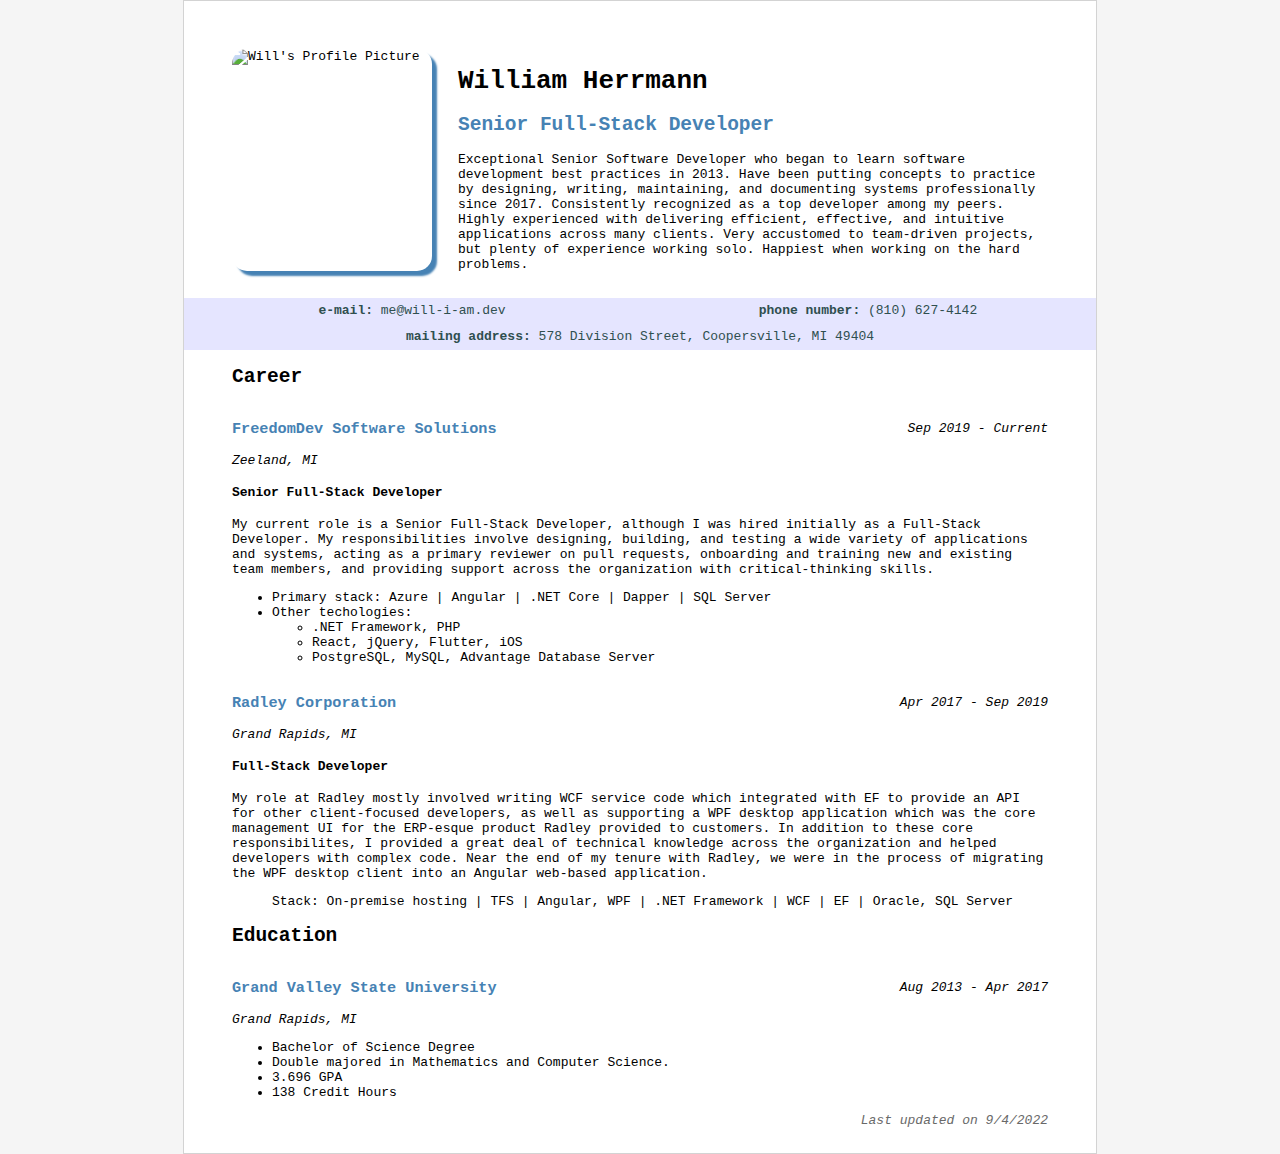
==== about-william-herrmann.html @ 9b836156 "add missing files" ====
<!DOCTYPE html>
<html lang="en">

<head>
    <title>About Me</title>
    <meta charset="utf-8" />
    <meta name="viewport" content="width=device-width" />
    <link rel="apple-touch-icon" sizes="180x180" href="/content/apple-touch-icon.png">
    <link rel="icon" type="image/png" sizes="32x32" href="/content/favicon-32x32.png">
    <link rel="icon" type="image/png" sizes="16x16" href="/content/favicon-16x16.png">
    <link rel="manifest" href="/content/site.webmanifest">

    <link href="/css/about-william-herrmann.css?v=1" rel="stylesheet" />  
</head>

<body>
    <div class="resume">
        <header>
            <img alt="Will's Profile Picture" width="200" height="222"
                src="https://will-i-am.dev/content/headshot-modified.png" />

            <article>
                <h1 class="title">William Herrmann</h1>
                <h2 class="subtitle">Senior Full-Stack Developer</h2>
                <p>
                    Exceptional Senior Software Developer who began to learn software development best practices in 2013.
                    Have been putting concepts to practice by designing, writing, maintaining, and documenting systems professionally since 2017.
                    Consistently recognized as a top developer among my peers.
                    Highly experienced with delivering efficient, effective, and intuitive applications across many
                    clients.
                    Very accustomed to team-driven projects, but plenty of experience working solo.
                    Happiest when working on the hard problems.
                </p>
            </article>
        </header>

        <section class="contact-info">
            <div class="row">
                <div>
                    <b>e-mail:</b>
                    <a href="mailto:me@will-i-am.dev">me@will-i-am.dev</a>
                </div>
                <div>
                    <b>phone number:</b>
                    <a href="tel:18106274142">(810) 627-4142</a>
                </div>
            </div>
            <div>
                <b>mailing address:</b>
                <a
                    href="https://www.google.com/maps/place/578+Division+St,+Coopersville,+MI+49404/@43.0684153,-85.9428432,17z/data=!3m1!4b1!4m5!3m4!1s0x88199f8352a7291f:0x7b782a65adceef9b!8m2!3d43.0684114!4d-85.9406545">
                    578 Division Street, Coopersville, MI 49404
                </a>
            </div>
        </section>

        <section>
            <h2>Career</h2>

            <section>
                <div class="justify-between">
                    <h3 class="subtitle">FreedomDev Software Solutions</h3>
                    <i class="date">Sep 2019 - Current</i>
                </div>

                <address>
                    Zeeland, MI
                </address>

                <h4>Senior Full-Stack Developer</h4>

                <p>
                    My current role is a Senior Full-Stack Developer, although I was hired initially as a Full-Stack
                    Developer.
                    My responsibilities involve designing, building, and testing a wide variety of applications and
                    systems,
                    acting as a primary reviewer on pull requests, onboarding and training new and existing team
                    members, and
                    providing support across the organization with critical-thinking skills.
                </p>

                <ul>
                    <li>Primary stack: Azure | Angular | .NET Core | Dapper | SQL Server</li>
                    <li>
                        Other techologies:
                        <ul>
                            <li>.NET Framework, PHP</li>
                            <li>React, jQuery, Flutter, iOS</li>
                            <li>PostgreSQL, MySQL, Advantage Database Server</li>
                        </ul>
                    </li>
                </ul>
            </section>

            <section>
                <div class="justify-between">
                    <h3 class="subtitle">Radley Corporation</h3>
                    <i class="date">Apr 2017 - Sep 2019</i>
                </div>

                <address>
                    Grand Rapids, MI
                </address>

                <h4>Full-Stack Developer</h4>

                <p>
                    My role at Radley mostly involved writing WCF service code which integrated with EF to provide an
                    API
                    for other client-focused developers, as well as supporting a WPF desktop application which was the
                    core
                    management UI for the ERP-esque product Radley provided to customers. In addition to these core
                    responsibilites,
                    I provided a great deal of technical knowledge across the organization and helped developers with
                    complex
                    code. Near the end of my tenure with Radley, we were in the process of migrating the WPF desktop
                    client
                    into an Angular web-based application.
                </p>

                <ul>
                    Stack: On-premise hosting | TFS | Angular, WPF | .NET Framework | WCF | EF | Oracle, SQL Server
                </ul>
            </section>
        </section>

        <section>
            <h2>Education</h2>

            <section>
                <div class="justify-between">
                    <h3 class="subtitle">Grand Valley State University</h3>
                    <i class="date">Aug 2013 - Apr 2017</i>
                </div>

                <address>
                    Grand Rapids, MI
                </address>

                <ul>
                    <li>Bachelor of Science Degree</li>
                    <li>Double majored in Mathematics and Computer Science.</li>
                    <li>3.696 GPA</li>
                    <li>138 Credit Hours</li>
                </ul>
            </section>
        </section>

        <footer>
            <i>Last updated on 9/4/2022</i>
        </footer>
    </div>
</body>

</html>
---- css/about-william-herrmann.css ----
@import '_variables.css';
@import '_styles.css';

body {
    background-color: #f5f5f5;
    display: flex;
    justify-content: center;
}

.resume {
    width: min(100%, 8.5in);
    min-height: 11in;
    padding: .5in;
    background-color: white;
    border: 1px solid lightgray;
}

/* header */
header {
    display: flex;
    gap: 2rem;
}

@media screen and (max-width: 700px) {
    header {
        flex-wrap: wrap-reverse;
    }
}

header img {
    border-radius: 15px;
    box-shadow: 5px 5px 2px var(--primary-color);
}

.subtitle {
    color: var(--primary-color);
}

/* contact-info */
.contact-info {
    margin: 1rem -.5in;
    line-height: 2rem;
    background-color: var(--accent-color);
}

.contact-info div {
    text-align: center;
}

.contact-info b {
    color: var(--accent-contrast);
}

.contact-info a {
    color: var(--accent-contrast);
    text-decoration: none;
}

/* utilities */
.row {
    display: flex;
    flex-wrap: wrap;
}

.row>* {
    flex: 1;
}

.justify-between {
    display: flex;
    justify-content: space-between;
    align-items: center;
}

footer {
    display: flex;
    justify-content: end;
    color: dimgray;
}
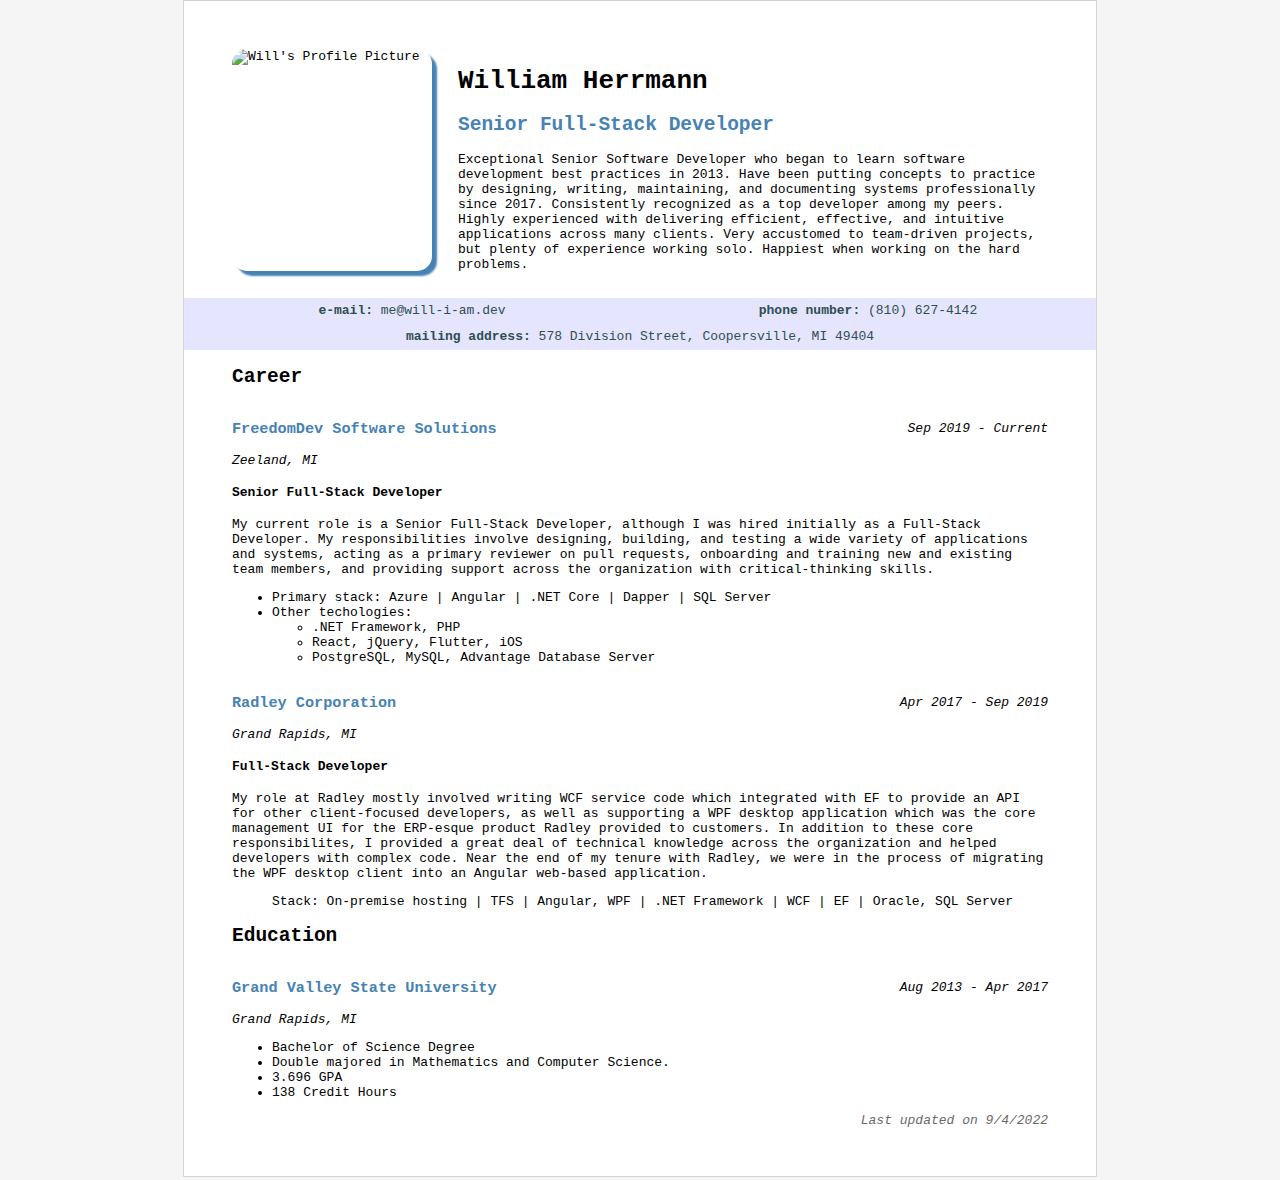
==== commit fb06daf5: "cachebust" ====
--- a/about-william-herrmann.html
+++ b/about-william-herrmann.html
@@ -10,7 +10,7 @@
     <link rel="icon" type="image/png" sizes="16x16" href="/content/favicon-16x16.png">
     <link rel="manifest" href="/content/site.webmanifest">
 
-    <link href="/css/about-william-herrmann.css?v=1" rel="stylesheet" />  
+    <link href="/css/about-william-herrmann.css?v=2" rel="stylesheet" />  
 </head>
 
 <body>
--- a/css/about-william-herrmann.css
+++ b/css/about-william-herrmann.css
@@ -1,5 +1,5 @@
-@import '_variables.css';
-@import '_styles.css';
+@import '/css/_variables.css?v=2';
+@import '/css/_styles.css?v=2';
 
 body {
     background-color: #f5f5f5;
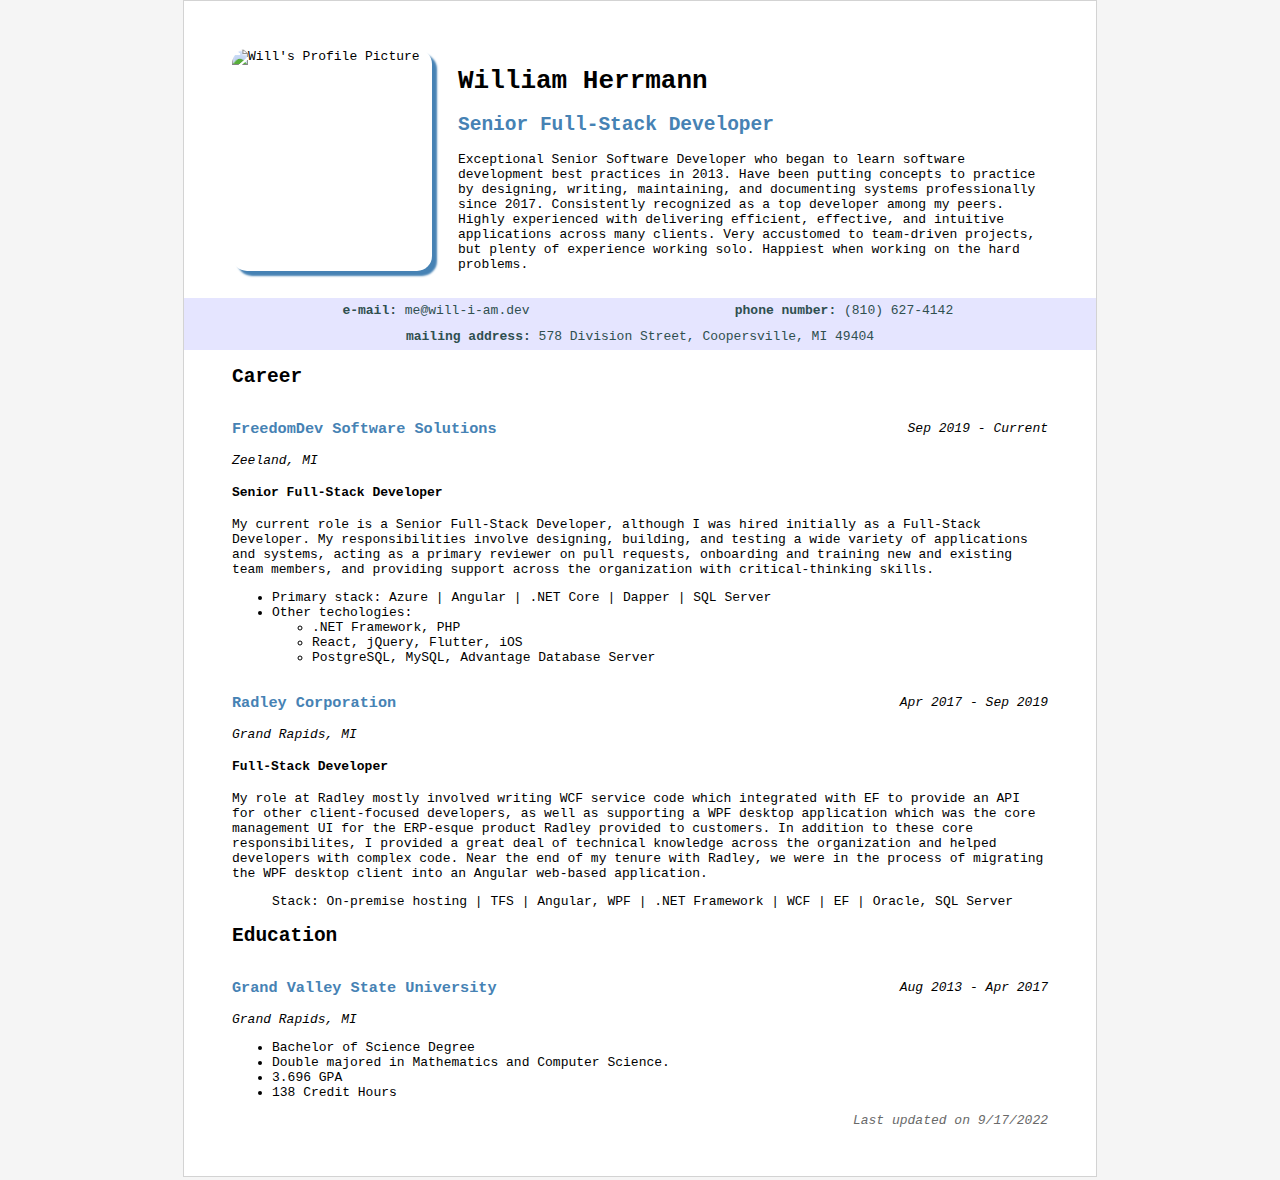
==== commit 47561401: "clean up some layout" ====
--- a/about-william-herrmann.html
+++ b/about-william-herrmann.html
@@ -10,7 +10,7 @@
     <link rel="icon" type="image/png" sizes="16x16" href="/content/favicon-16x16.png">
     <link rel="manifest" href="/content/site.webmanifest">
 
-    <link href="/css/about-william-herrmann.css?v=2" rel="stylesheet" />  
+    <link href="/css/about-william-herrmann.css?v=2" rel="stylesheet" />
 </head>
 
 <body>
@@ -23,8 +23,10 @@
                 <h1 class="title">William Herrmann</h1>
                 <h2 class="subtitle">Senior Full-Stack Developer</h2>
                 <p>
-                    Exceptional Senior Software Developer who began to learn software development best practices in 2013.
-                    Have been putting concepts to practice by designing, writing, maintaining, and documenting systems professionally since 2017.
+                    Exceptional Senior Software Developer who began to learn software development best practices in
+                    2013.
+                    Have been putting concepts to practice by designing, writing, maintaining, and documenting systems
+                    professionally since 2017.
                     Consistently recognized as a top developer among my peers.
                     Highly experienced with delivering efficient, effective, and intuitive applications across many
                     clients.
@@ -38,11 +40,11 @@
             <div class="row">
                 <div>
                     <b>e-mail:</b>
-                    <a href="mailto:me@will-i-am.dev">me@will-i-am.dev</a>
+                    <a class="no-wrap" href="mailto:me@will-i-am.dev">me@will-i-am.dev</a>
                 </div>
                 <div>
                     <b>phone number:</b>
-                    <a href="tel:18106274142">(810) 627-4142</a>
+                    <a class="no-wrap" href="tel:18106274142">(810) 627-4142</a>
                 </div>
             </div>
             <div>
@@ -147,7 +149,7 @@
         </section>
 
         <footer>
-            <i>Last updated on 9/4/2022</i>
+            <i>Last updated on 9/17/2022</i>
         </footer>
     </div>
 </body>
--- a/css/about-william-herrmann.css
+++ b/css/about-william-herrmann.css
@@ -39,6 +39,7 @@
 /* contact-info */
 .contact-info {
     margin: 1rem -.5in;
+    padding: 0 .5in;
     line-height: 2rem;
     background-color: var(--accent-color);
 }
@@ -56,15 +57,17 @@
     text-decoration: none;
 }
 
-/* utilities */
-.row {
+.contact-info .row {
     display: flex;
     flex-wrap: wrap;
+    white-space: nowrap;
 }
 
-.row>* {
+.contact-info .row>* {
     flex: 1;
+    padding: 0 10px;
 }
+
 
 .justify-between {
     display: flex;
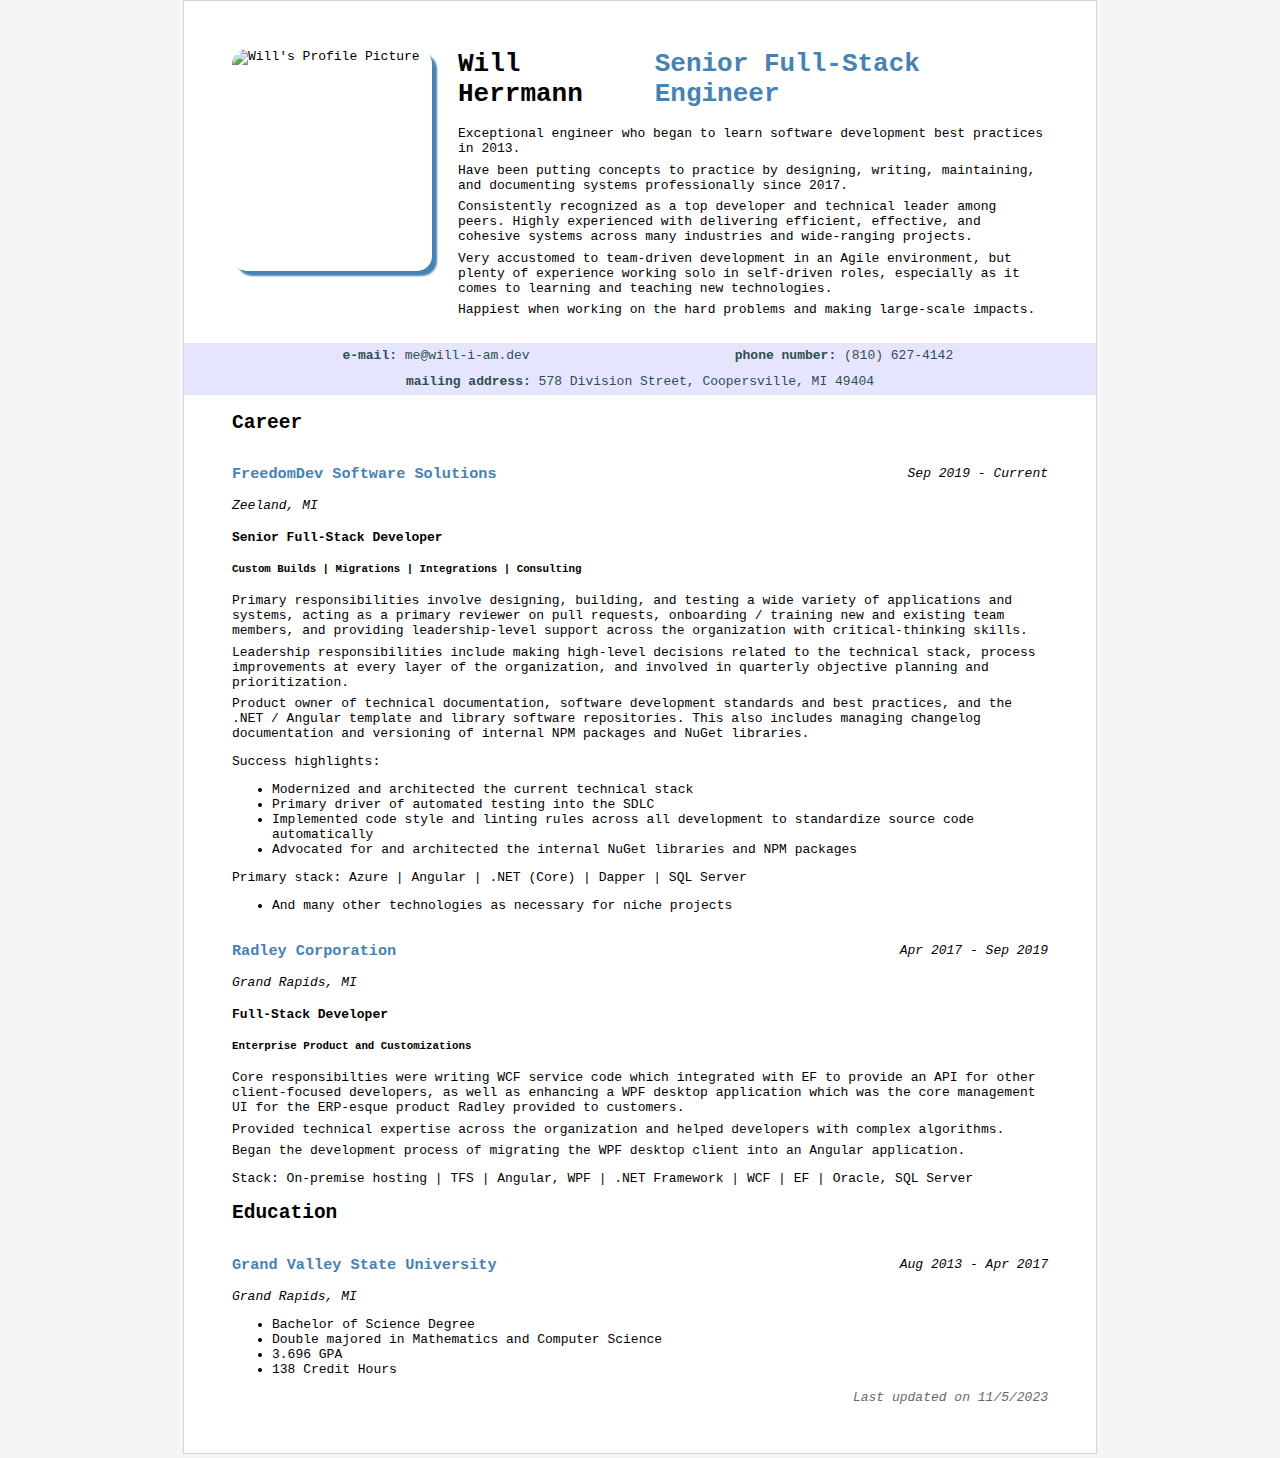
==== commit d00bf598: "updated resume" ====
--- a/about-william-herrmann.html
+++ b/about-william-herrmann.html
@@ -10,28 +10,42 @@
     <link rel="icon" type="image/png" sizes="16x16" href="/content/favicon-16x16.png">
     <link rel="manifest" href="/content/site.webmanifest">
 
-    <link href="/css/about-william-herrmann.css?v=2" rel="stylesheet" />
+    <link href="/css/about-william-herrmann.css?v=7" rel="stylesheet" />
 </head>
 
 <body>
     <div class="resume">
         <header>
-            <img alt="Will's Profile Picture" width="200" height="222"
+            <img 
+                alt="Will's Profile Picture" 
+                width="200" 
+                height="222"
+                title="This was my wife and I's wedding day ❤️"
                 src="https://will-i-am.dev/content/headshot-modified.png" />
 
             <article>
-                <h1 class="title">William Herrmann</h1>
-                <h2 class="subtitle">Senior Full-Stack Developer</h2>
+                <h1 class="title">
+                    Will Herrmann 
+                    <span class="subtitle">Senior Full-Stack Engineer</span>
+                    <span></span>
+                </h1>
+                
                 <p>
-                    Exceptional Senior Software Developer who began to learn software development best practices in
+                    Exceptional engineer who began to learn software development best practices in
                     2013.
+                    <span class="br"></span>
                     Have been putting concepts to practice by designing, writing, maintaining, and documenting systems
                     professionally since 2017.
-                    Consistently recognized as a top developer among my peers.
-                    Highly experienced with delivering efficient, effective, and intuitive applications across many
-                    clients.
-                    Very accustomed to team-driven projects, but plenty of experience working solo.
-                    Happiest when working on the hard problems.
+                    <span class="br"></span>
+                    Consistently recognized as a top developer and technical leader among peers.
+                    Highly experienced with delivering efficient, effective, and cohesive systems across many
+                    industries and wide-ranging projects.
+                    <span class="br"></span>
+                    Very accustomed to team-driven development in an Agile environment, 
+                    but plenty of experience working solo in self-driven roles, 
+                    especially as it comes to learning and teaching new technologies.
+                    <span class="br"></span>
+                    Happiest when working on the hard problems and making large-scale impacts.
                 </p>
             </article>
         </header>
@@ -70,27 +84,36 @@
                 </address>
 
                 <h4>Senior Full-Stack Developer</h4>
+                <h5>Custom Builds | Migrations | Integrations | Consulting</h5>
 
                 <p>
-                    My current role is a Senior Full-Stack Developer, although I was hired initially as a Full-Stack
-                    Developer.
-                    My responsibilities involve designing, building, and testing a wide variety of applications and
+                    Primary responsibilities involve designing, building, and testing a wide variety of applications and
                     systems,
-                    acting as a primary reviewer on pull requests, onboarding and training new and existing team
-                    members, and
-                    providing support across the organization with critical-thinking skills.
+                    acting as a primary reviewer on pull requests, 
+                    onboarding / training new and existing team members, and
+                    providing leadership-level support across the organization with critical-thinking skills.
+                    <span class="br"></span>
+                    Leadership responsibilities include making high-level decisions related to the technical stack,
+                    process improvements at every layer of the organization, and 
+                    involved in quarterly objective planning and prioritization.
+                    <span class="br"></span>
+                    Product owner of
+                    technical documentation, 
+                    software development standards and best practices, 
+                    and the .NET / Angular template and library software repositories. 
+                    This also includes managing changelog documentation and 
+                    versioning of internal NPM packages and NuGet libraries.
                 </p>
 
-                <ul>
-                    <li>Primary stack: Azure | Angular | .NET Core | Dapper | SQL Server</li>
-                    <li>
-                        Other techologies:
-                        <ul>
-                            <li>.NET Framework, PHP</li>
-                            <li>React, jQuery, Flutter, iOS</li>
-                            <li>PostgreSQL, MySQL, Advantage Database Server</li>
-                        </ul>
-                    </li>
+                Success highlights:<ul>
+                    <li>Modernized and architected the current technical stack</li>
+                    <li>Primary driver of automated testing into the SDLC</li>
+                    <li>Implemented code style and linting rules across all development to standardize source code automatically</li>
+                    <li>Advocated for and architected the internal NuGet libraries and NPM packages</li>
+                </ul>
+
+                Primary stack: Azure | Angular | .NET (Core) | Dapper | SQL Server<ul>
+                    <li>And many other technologies as necessary for niche projects</li>
                 </ul>
             </section>
 
@@ -105,24 +128,21 @@
                 </address>
 
                 <h4>Full-Stack Developer</h4>
+                <h5>Enterprise Product and Customizations</h5>
 
                 <p>
-                    My role at Radley mostly involved writing WCF service code which integrated with EF to provide an
-                    API
-                    for other client-focused developers, as well as supporting a WPF desktop application which was the
-                    core
-                    management UI for the ERP-esque product Radley provided to customers. In addition to these core
-                    responsibilites,
-                    I provided a great deal of technical knowledge across the organization and helped developers with
-                    complex
-                    code. Near the end of my tenure with Radley, we were in the process of migrating the WPF desktop
-                    client
-                    into an Angular web-based application.
+                    Core responsibilties were writing WCF service code which integrated with EF to provide an
+                    API for other client-focused developers, as well as enhancing a WPF desktop application which was the
+                    core management UI for the ERP-esque product Radley provided to customers. 
+                    <span class="br"></span>
+                    Provided technical expertise across the organization and helped developers with
+                    complex algorithms. 
+                    <span class="br"></span>
+                    Began the development process of migrating the WPF desktop client into an Angular application.
                 </p>
-
-                <ul>
-                    Stack: On-premise hosting | TFS | Angular, WPF | .NET Framework | WCF | EF | Oracle, SQL Server
-                </ul>
+                
+                Stack: On-premise hosting | TFS | Angular, WPF | .NET Framework | WCF | EF | Oracle, SQL Server
+                
             </section>
         </section>
 
@@ -141,7 +161,7 @@
 
                 <ul>
                     <li>Bachelor of Science Degree</li>
-                    <li>Double majored in Mathematics and Computer Science.</li>
+                    <li>Double majored in Mathematics and Computer Science</li>
                     <li>3.696 GPA</li>
                     <li>138 Credit Hours</li>
                 </ul>
@@ -149,7 +169,7 @@
         </section>
 
         <footer>
-            <i>Last updated on 9/17/2022</i>
+            <i>Last updated on 11/5/2023</i>
         </footer>
     </div>
 </body>
--- a/css/about-william-herrmann.css
+++ b/css/about-william-herrmann.css
@@ -32,9 +32,27 @@
     box-shadow: 5px 5px 2px var(--primary-color);
 }
 
+h1.title {
+    margin-top: 0;
+    display: flex;
+    justify-content: space-between;
+}
+
+footer {
+    display: flex;
+    justify-content: end;
+    color: dimgray;
+}
+
+span.br {
+    display: block;
+    padding: .25rem 0;
+}
+
 .subtitle {
     color: var(--primary-color);
 }
+
 
 /* contact-info */
 .contact-info {
@@ -73,10 +91,4 @@
     display: flex;
     justify-content: space-between;
     align-items: center;
-}
-
-footer {
-    display: flex;
-    justify-content: end;
-    color: dimgray;
 }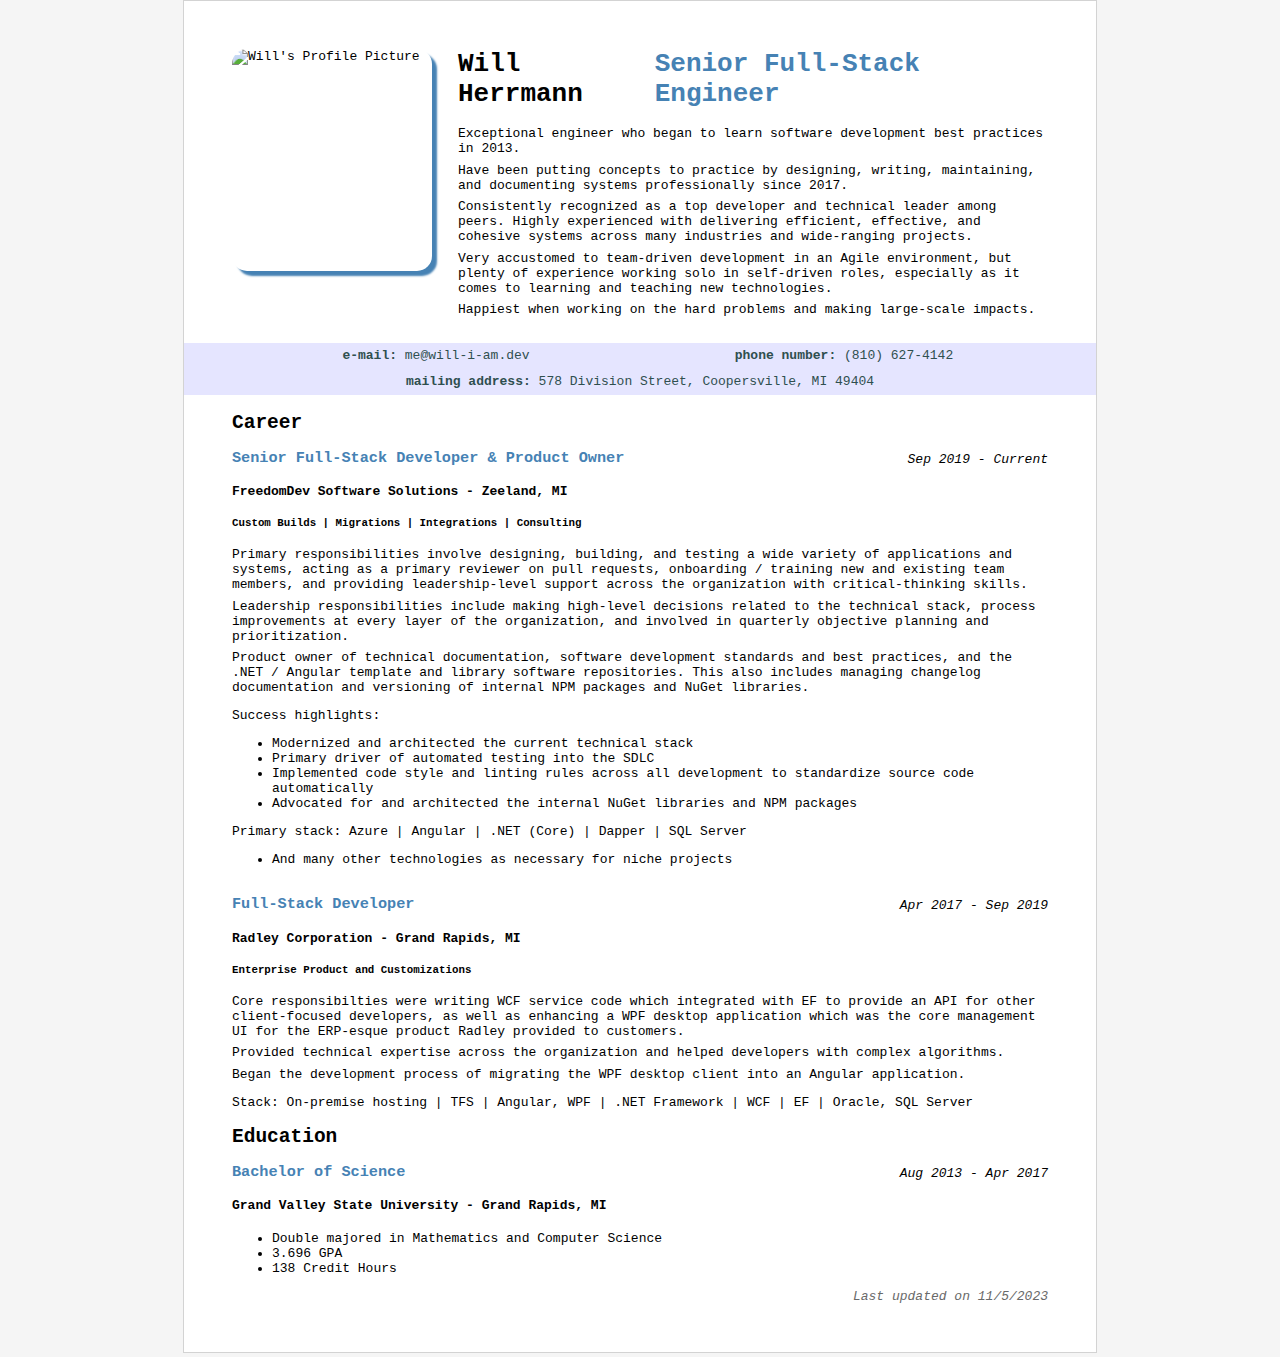
==== commit ef38a862: "Final adjustments" ====
--- a/about-william-herrmann.html
+++ b/about-william-herrmann.html
@@ -10,7 +10,7 @@
     <link rel="icon" type="image/png" sizes="16x16" href="/content/favicon-16x16.png">
     <link rel="manifest" href="/content/site.webmanifest">
 
-    <link href="/css/about-william-herrmann.css?v=7" rel="stylesheet" />
+    <link href="/css/about-william-herrmann.css?v=10" rel="stylesheet" />
 </head>
 
 <body>
@@ -75,15 +75,11 @@
 
             <section>
                 <div class="justify-between">
-                    <h3 class="subtitle">FreedomDev Software Solutions</h3>
+                    <h3 class="subtitle">Senior Full-Stack Developer & Product Owner</h3>
                     <i class="date">Sep 2019 - Current</i>
                 </div>
 
-                <address>
-                    Zeeland, MI
-                </address>
-
-                <h4>Senior Full-Stack Developer</h4>
+                <h4>FreedomDev Software Solutions - Zeeland, MI</h4>
                 <h5>Custom Builds | Migrations | Integrations | Consulting</h5>
 
                 <p>
@@ -119,15 +115,11 @@
 
             <section>
                 <div class="justify-between">
-                    <h3 class="subtitle">Radley Corporation</h3>
+                    <h3 class="subtitle">Full-Stack Developer</h3>
                     <i class="date">Apr 2017 - Sep 2019</i>
                 </div>
 
-                <address>
-                    Grand Rapids, MI
-                </address>
-
-                <h4>Full-Stack Developer</h4>
+                <h4>Radley Corporation - Grand Rapids, MI</h4>
                 <h5>Enterprise Product and Customizations</h5>
 
                 <p>
@@ -151,16 +143,13 @@
 
             <section>
                 <div class="justify-between">
-                    <h3 class="subtitle">Grand Valley State University</h3>
+                    <h3 class="subtitle">Bachelor of Science</h3>
                     <i class="date">Aug 2013 - Apr 2017</i>
                 </div>
 
-                <address>
-                    Grand Rapids, MI
-                </address>
+                <h4>Grand Valley State University - Grand Rapids, MI</h4>
 
                 <ul>
-                    <li>Bachelor of Science Degree</li>
                     <li>Double majored in Mathematics and Computer Science</li>
                     <li>3.696 GPA</li>
                     <li>138 Credit Hours</li>
--- a/css/about-william-herrmann.css
+++ b/css/about-william-herrmann.css
@@ -38,6 +38,10 @@
     justify-content: space-between;
 }
 
+h2 {
+    margin-bottom: 0;
+}
+
 footer {
     display: flex;
     justify-content: end;
@@ -51,6 +55,7 @@
 
 .subtitle {
     color: var(--primary-color);
+    margin-bottom: 0;
 }
 
 
@@ -90,5 +95,5 @@
 .justify-between {
     display: flex;
     justify-content: space-between;
-    align-items: center;
+    align-items: flex-end;
 }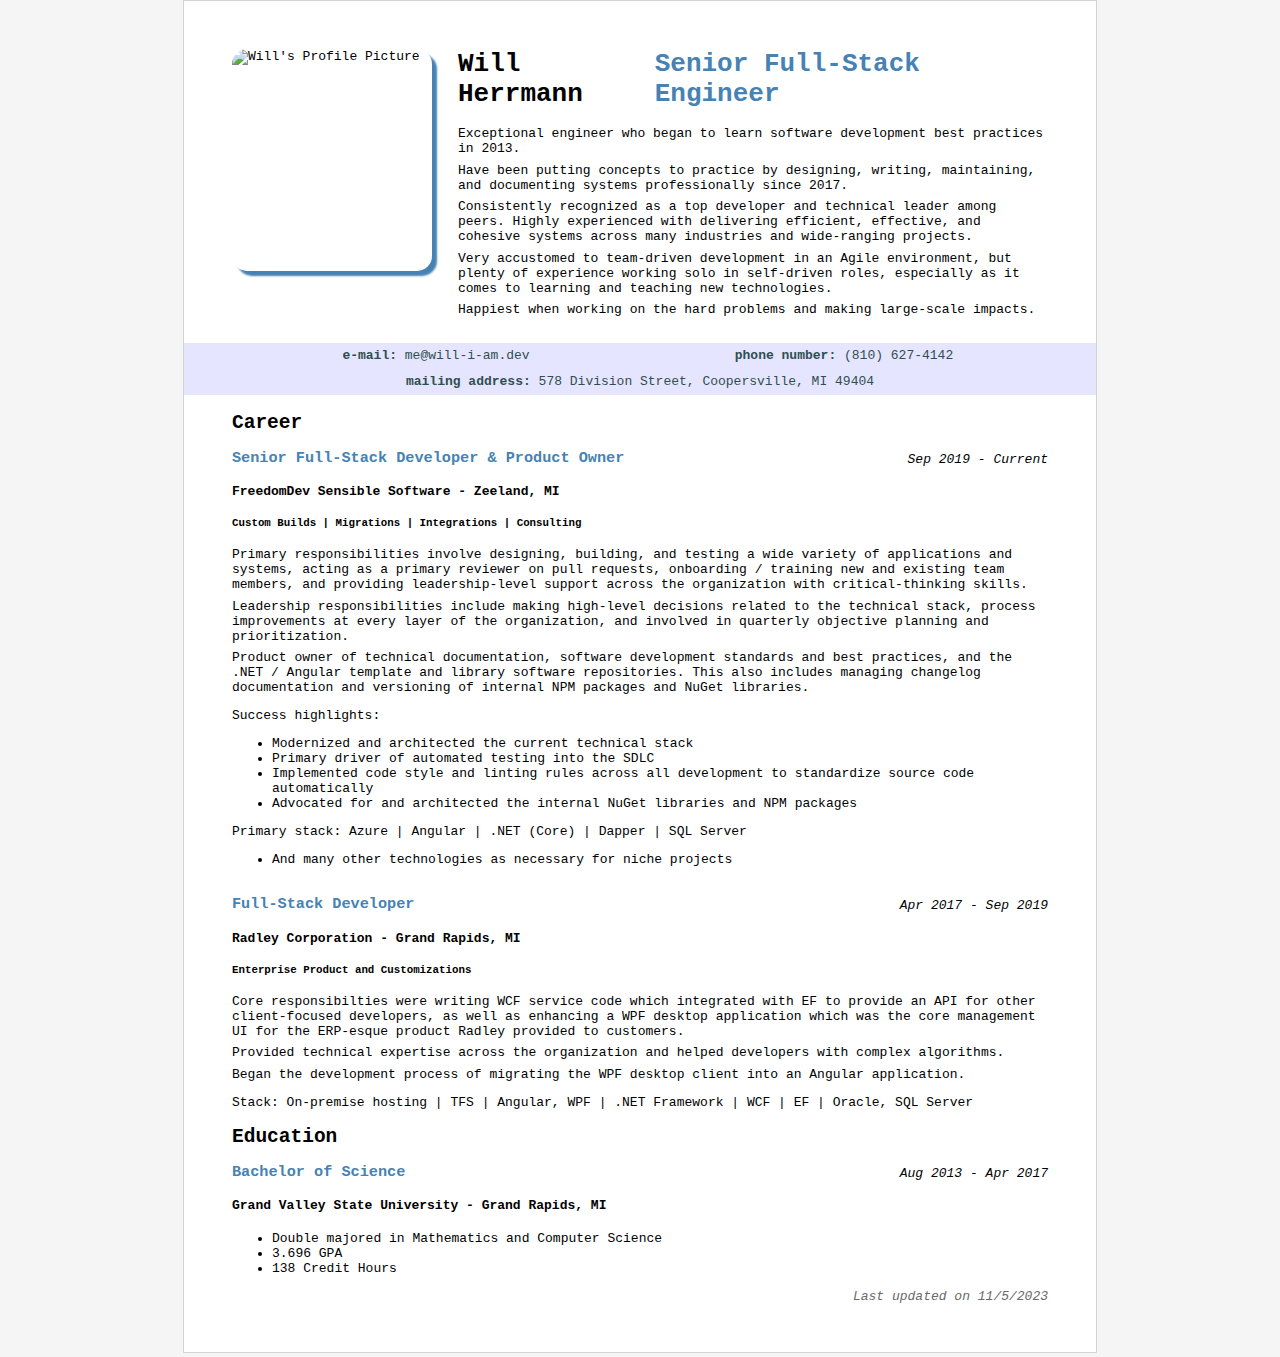
==== commit 0e5203cd: "update FD company name" ====
--- a/about-william-herrmann.html
+++ b/about-william-herrmann.html
@@ -79,7 +79,7 @@
                     <i class="date">Sep 2019 - Current</i>
                 </div>
 
-                <h4>FreedomDev Software Solutions - Zeeland, MI</h4>
+                <h4>FreedomDev Sensible Software - Zeeland, MI</h4>
                 <h5>Custom Builds | Migrations | Integrations | Consulting</h5>
 
                 <p>
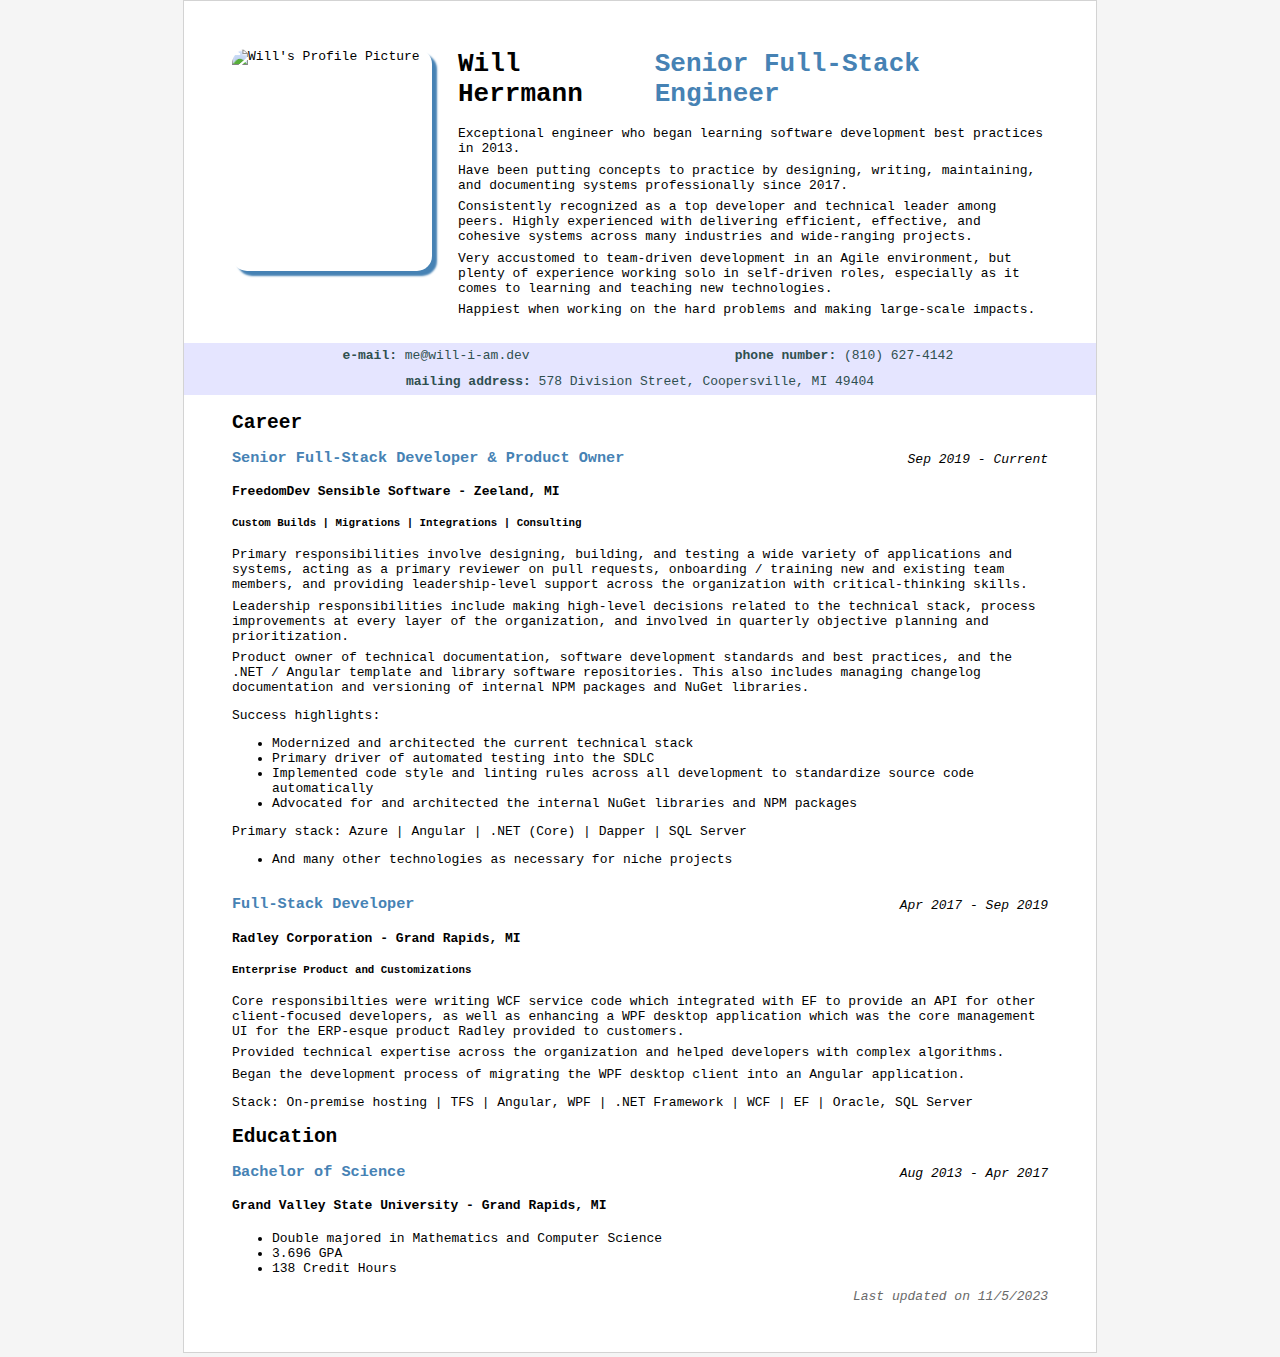
==== commit 11ebe2e9: "Update about-william-herrmann.html" ====
--- a/about-william-herrmann.html
+++ b/about-william-herrmann.html
@@ -31,7 +31,7 @@
                 </h1>
                 
                 <p>
-                    Exceptional engineer who began to learn software development best practices in
+                    Exceptional engineer who began learning software development best practices in
                     2013.
                     <span class="br"></span>
                     Have been putting concepts to practice by designing, writing, maintaining, and documenting systems
